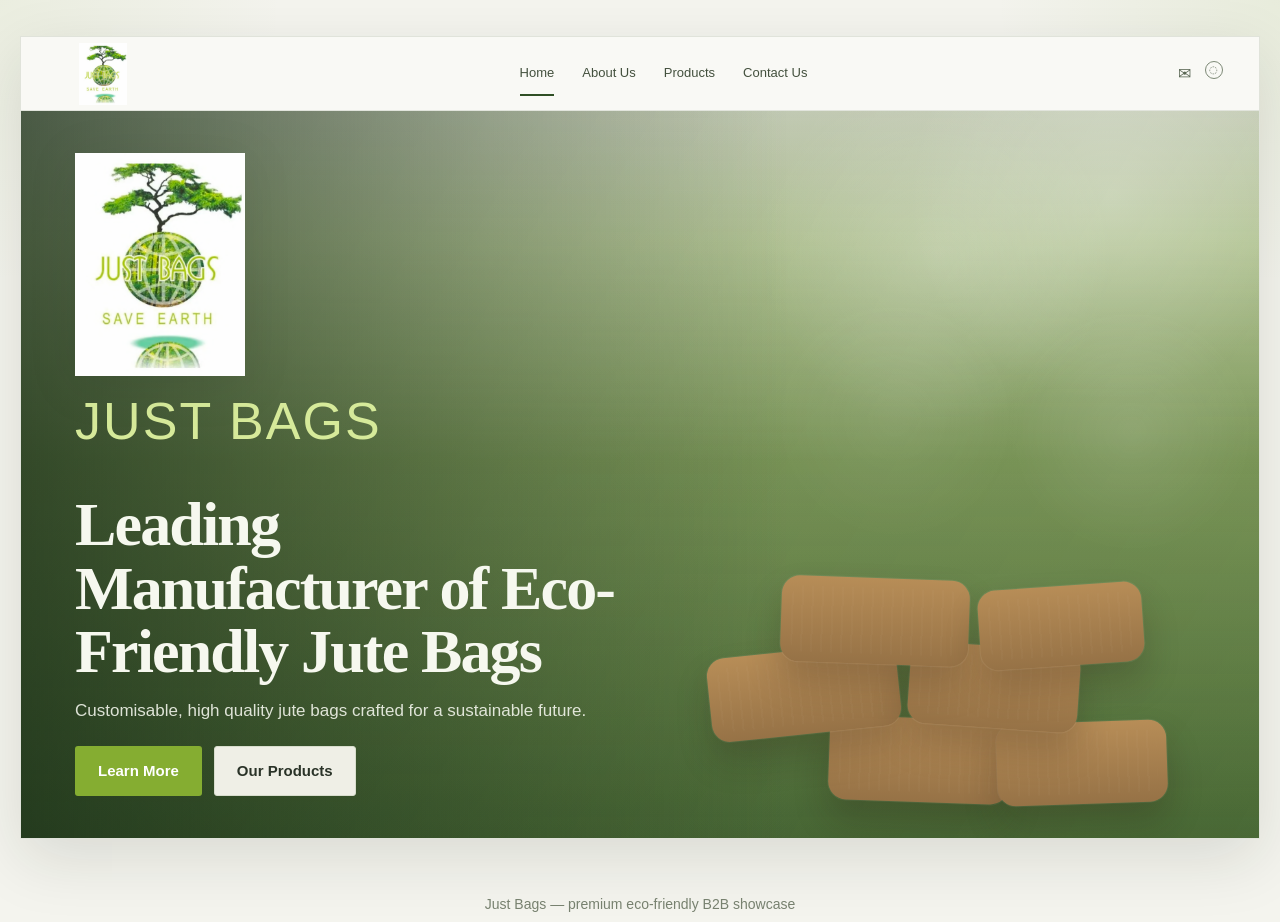
==== index.html @ 1a037a28 "Add files via upload" ====
<!DOCTYPE html>
<html lang="en">
<head>
  <meta charset="UTF-8"><meta name="viewport" content="width=device-width, initial-scale=1.0">
  <title>Just Bags | Home</title>
  <link rel="stylesheet" href="styles.css">
</head>
<body>
  <div class="page-shell">
    <header class="topbar">
      <div class="brandmark"><img src="logo.png" alt="Just Bags logo"></div>
      <nav class="nav">
        <a class="active" href="index.html">Home</a>
        <a href="about.html">About Us</a>
        <a href="products.html">Products</a>
        <a href="contact.html">Contact Us</a>
      </nav>
      <div class="iconrow"><span>✉</span><span class="iconbubble">◌</span></div>
    </header>

    <section class="hero">
      <div class="hero-content">
        <div class="logo-stack">
          <img src="logo.png" alt="Just Bags">
          <div class="name">JUST BAGS</div>
        </div>
        <h1>Leading Manufacturer of Eco-Friendly Jute Bags</h1>
        <p class="lead">Customisable, high quality jute bags crafted for a sustainable future.</p>
        <div class="actions">
          <a class="btn btn-primary" href="about.html">Learn More</a>
          <a class="btn btn-secondary" href="products.html">Our Products</a>
        </div>
      </div>
      <div class="bales">
        <div class="bale b1"></div><div class="bale b2"></div><div class="bale b3"></div>
        <div class="bale b4"></div><div class="bale b5"></div><div class="bale b6"></div>
      </div>
    </section>
  </div>
  <div class="footer-note">Just Bags — premium eco-friendly B2B showcase</div>
</body>
</html>
---- styles.css ----
:root{
  --bg:#f4f4ee;
  --paper:#f8f8f2;
  --card:#ffffff;
  --text:#1f281e;
  --muted:#697365;
  --line:rgba(55,76,47,.12);
  --green:#85ad31;
  --green-deep:#2f4f25;
  --green-dark:#1d381f;
  --green-soft:#ebf1df;
  --shadow:0 20px 60px rgba(24,36,20,.12);
  --radius:24px;
  --container:1240px;
}
*{box-sizing:border-box}
html{scroll-behavior:smooth}
body{
  margin:0;
  color:var(--text);
  background:
    radial-gradient(circle at top right, rgba(123,162,55,.10), transparent 18%),
    radial-gradient(circle at top left, rgba(123,162,55,.08), transparent 18%),
    var(--bg);
  font-family: Inter, Arial, Helvetica, sans-serif;
  line-height:1.6;
}
h1,h2,h3,h4,p{margin:0}
a{text-decoration:none;color:inherit}
img{display:block;max-width:100%}
.container{width:min(var(--container), calc(100% - 40px));margin:0 auto}
.page-shell{
  margin:36px auto;
  width:min(var(--container), calc(100% - 40px));
  background:var(--paper);
  border:1px solid var(--line);
  box-shadow:var(--shadow);
  overflow:hidden;
}
.topbar{
  height:74px;
  display:flex;
  align-items:center;
  justify-content:space-between;
  padding:0 36px;
  background:rgba(250,250,245,.9);
  border-bottom:1px solid var(--line);
}
.brandmark{
  display:flex;align-items:center;gap:18px;
}
.brandmark img{width:92px;height:62px;object-fit:contain}
.nav{display:flex;gap:28px;align-items:center;font-size:13px;color:#43503d}
.nav a{padding:4px 0;position:relative}
.nav a.active::after,.nav a:hover::after{
  content:"";position:absolute;left:0;bottom:-8px;width:100%;height:2px;background:var(--green-deep);
}
.iconrow{display:flex;gap:14px;color:#596653}
.iconbubble{
  width:18px;height:18px;border:1px solid #7d8976;border-radius:50%;
  display:inline-flex;align-items:center;justify-content:center;font-size:10px;
}
.hero{
  position:relative;
  min-height:640px;
  padding:42px 54px;
  background:
    linear-gradient(180deg, rgba(248,248,242,.25), rgba(248,248,242,.05)),
    radial-gradient(circle at 74% 20%, rgba(255,255,255,.22), transparent 16%),
    linear-gradient(120deg, rgba(27,48,24,.24), rgba(38,74,31,.12)),
    linear-gradient(180deg, #cfd6bb 0%, #b7cb8d 18%, #6c8c3f 48%, #42632c 100%);
  overflow:hidden;
}
.hero::before{
  content:"";
  position:absolute;inset:0;
  background:
    linear-gradient(to right, rgba(21,41,20,.68) 0%, rgba(21,41,20,.24) 38%, rgba(21,41,20,0) 62%),
    radial-gradient(circle at 88% 12%, rgba(255,255,255,.26), transparent 16%);
}
.hero::after{
  content:"";
  position:absolute;right:-80px;bottom:-30px;width:740px;height:560px;
  background:
    radial-gradient(circle at 72% 22%, rgba(255,255,255,.18), transparent 18%),
    radial-gradient(circle at 40% 20%, rgba(255,255,255,.10), transparent 20%);
  opacity:.6;
}
.hero-content{position:relative;z-index:2;max-width:560px;color:#f6f8ef}
.logo-stack img{width:170px;height:auto;filter:drop-shadow(0 8px 24px rgba(0,0,0,.08))}
.logo-stack .name{font-size:52px;font-weight:300;letter-spacing:.04em;color:#d6ea9a;margin-top:4px}
.hero h1{
  margin-top:30px;
  font-family: Georgia, "Times New Roman", serif;
  font-size:62px;line-height:1.02;letter-spacing:-.03em;
}
.hero .lead{margin-top:14px;max-width:520px;font-size:17px;color:rgba(246,248,239,.88)}
.actions{display:flex;gap:12px;margin-top:22px}
.btn{
  display:inline-flex;align-items:center;justify-content:center;
  border-radius:3px;padding:12px 22px;font-size:15px;font-weight:600;
  border:1px solid transparent;transition:.2s ease;
}
.btn-primary{background:var(--green);color:white}
.btn-secondary{background:#efefe6;color:#2a3328;border-color:#d8ddcd}
.btn:hover{transform:translateY(-1px)}
.bales{
  position:absolute;right:40px;bottom:16px;z-index:1;
  width:560px;height:260px;pointer-events:none;
}
.bale{
  position:absolute;background:linear-gradient(180deg,#b78d57,#967246);
  border-radius:18px;box-shadow:0 20px 34px rgba(35,24,12,.22);
  outline:1px solid rgba(255,255,255,.06);
}
.bale::before{
  content:"";position:absolute;inset:10px;
  background:repeating-linear-gradient(90deg, rgba(255,255,255,.08), rgba(255,255,255,.08) 2px, transparent 2px, transparent 10px);
  opacity:.25;border-radius:12px;
}
.b1{width:180px;height:84px;right:210px;bottom:20px;transform:rotate(2deg)}
.b2{width:170px;height:82px;right:52px;bottom:18px;transform:rotate(-2deg)}
.b3{width:190px;height:84px;right:320px;bottom:88px;transform:rotate(-6deg)}
.b4{width:170px;height:82px;right:140px;bottom:94px;transform:rotate(4deg)}
.b5{width:188px;height:86px;right:250px;bottom:158px;transform:rotate(2deg)}
.b6{width:164px;height:80px;right:76px;bottom:156px;transform:rotate(-4deg)}

.section-page{
  padding:54px 40px 40px;
  background:
    radial-gradient(circle at 88% 8%, rgba(135,173,49,.18), transparent 16%),
    radial-gradient(circle at 8% 92%, rgba(135,173,49,.10), transparent 14%),
    var(--paper);
}
.centerhead{text-align:center;margin-bottom:28px}
.centerhead h1,.centerhead h2{
  font-family: Georgia, "Times New Roman", serif;
  font-size:62px;line-height:1.05;color:#365327;
}
.centerhead p{
  margin-top:8px;font-size:18px;color:#6e7769;font-style:italic
}
.divider{
  width:420px;max-width:100%;height:1px;background:#d3dbc5;margin:0 auto 18px;
}
.product-grid{
  display:grid;grid-template-columns:repeat(4,1fr);gap:16px;
}
.product-card{
  background:#fdfdf8;border:1px solid #dde3d5;box-shadow:0 10px 24px rgba(22,34,17,.08);
}
.product-image{
  height:308px;
  position:relative;
  background:
    linear-gradient(180deg, rgba(255,255,255,.26), rgba(255,255,255,.06)),
    linear-gradient(180deg, #7b9a48 0%, #a9c27f 28%, #dde7c8 100%);
  overflow:hidden;
}
.product-image::before{
  content:"";position:absolute;inset:0;
  background:
    radial-gradient(circle at 20% 18%, rgba(255,255,255,.35), transparent 16%),
    linear-gradient(180deg, rgba(25,45,19,.12), rgba(25,45,19,0) 30%);
}
.table{
  position:absolute;left:0;right:0;bottom:0;height:80px;
  background:linear-gradient(180deg,#b9884a,#8f6332);
}
.bagcard{
  position:absolute;left:50%;bottom:54px;transform:translateX(-50%);
  width:132px;height:148px;border-radius:8px 8px 14px 14px;
  background:linear-gradient(180deg,#d8b57c,#b88e58);
  box-shadow:0 18px 32px rgba(43,26,10,.22);
}
.bagcard::before,.bagcard::after{
  content:"";position:absolute;top:-22px;width:42px;height:48px;border:6px solid #9a7446;border-bottom:none;border-radius:24px 24px 0 0;
}
.bagcard::before{left:18px}
.bagcard::after{right:18px}
.bag-green{
  position:absolute;left:18px;bottom:22px;width:58px;height:64px;border-radius:8px 8px 12px 12px;
  background:linear-gradient(180deg,#4d842b,#2b5d1b);
}
.bag-green::before{
  content:"";position:absolute;left:10px;top:-14px;width:34px;height:36px;border:5px solid #3e6e22;border-bottom:none;border-radius:18px 18px 0 0;
}
.product-copy{padding:16px 14px 18px;text-align:center}
.product-copy h3{font-family: Georgia, "Times New Roman", serif;font-size:22px;color:#3e4738}
.product-copy a{display:inline-block;margin-top:6px;font-size:14px;color:#617059}
.about-grid{
  display:grid;grid-template-columns:340px 1fr;gap:16px;align-items:start;
}
.about-left h1,.about-right h2,.contact-left h1,.contact-panel h2{
  font-family: Georgia, "Times New Roman", serif;color:#3a4d2e
}
.about-left h1{font-size:58px;margin-bottom:14px}
.about-left p{font-size:15px;color:#687264;max-width:280px}
.bag-photo{
  margin-top:26px;height:330px;border:1px solid #dde3d5;
  background:
    linear-gradient(180deg, rgba(255,255,255,.22), rgba(255,255,255,.04)),
    linear-gradient(180deg,#a9c27f 0%, #dfe8ce 100%);
  position:relative;overflow:hidden;
}
.bag-photo .bagcard{width:126px;height:154px;left:44%;bottom:24px}
.bag-photo .bagcard.second{left:68%;height:150px;background:linear-gradient(180deg,#ead7b9,#ccb08a)}
.about-right{
  display:grid;grid-template-rows:264px auto;
  gap:16px;
}
.factory-image{
  border:1px solid #dde3d5;
  background:
    linear-gradient(180deg, rgba(45,59,28,.10), rgba(45,59,28,.02)),
    linear-gradient(135deg,#b6986a,#8f734c);
  position:relative;
}
.factory-image::before{
  content:"";position:absolute;inset:26px;
  background:
    repeating-linear-gradient(90deg, rgba(86,61,34,.16), rgba(86,61,34,.16) 14px, transparent 14px, transparent 30px),
    repeating-linear-gradient(0deg, rgba(255,255,255,.10), rgba(255,255,255,.10) 18px, transparent 18px, transparent 52px);
  opacity:.55;
}
.sustain{
  padding:18px 8px 0;
}
.sustain h2{font-size:52px}
.sustain p{margin-top:2px;color:#6c7568;font-style:italic;font-size:18px}
.icons{
  display:grid;grid-template-columns:repeat(3,1fr);gap:0;margin-top:22px;border-top:1px solid #d8dece
}
.iconbox{
  padding:18px 14px 8px;text-align:center;border-right:1px solid #d8dece
}
.iconbox:last-child{border-right:none}
.roundicon{
  width:58px;height:58px;border-radius:50%;margin:0 auto 10px;
  background:linear-gradient(135deg,#99ba54,#5d7f30);
  display:flex;align-items:center;justify-content:center;color:white;font-size:24px
}
.iconbox h4{font-size:14px;color:#566151}
.contact-page{
  position:relative;
  min-height:700px;
  background:
    linear-gradient(180deg, rgba(20,41,19,.22), rgba(20,41,19,.10)),
    linear-gradient(135deg,#244124,#5b7d36);
  overflow:hidden;
}
.contact-page::before{
  content:"";position:absolute;inset:0;
  background:
    radial-gradient(circle at 14% 12%, rgba(255,255,255,.14), transparent 12%),
    radial-gradient(circle at 88% 16%, rgba(255,255,255,.10), transparent 12%),
    radial-gradient(circle at 58% 78%, rgba(181,213,121,.14), transparent 14%);
}
.contact-inner{
  position:relative;z-index:2;display:grid;grid-template-columns:1fr 390px;gap:24px;padding:34px 34px 26px
}
.contact-left{padding-top:56px;color:#f5f7ef}
.contact-left h1{font-size:66px;color:#f5f7ef}
.contact-left p{margin-top:12px;font-size:18px;color:rgba(245,247,239,.9)}
.whatsapp{
  margin-top:24px;display:inline-flex;align-items:center;gap:0;background:white;color:#394236;
  border-radius:4px;overflow:hidden;box-shadow:0 16px 30px rgba(0,0,0,.14)
}
.whatsapp span{padding:13px 26px;font-size:16px}
.whatsapp b{background:#84aa31;color:white;padding:13px 18px}
.contact-panel{
  background:linear-gradient(180deg,#f8f7f1,#eff2e4);border:1px solid rgba(255,255,255,.44);
  padding:26px 24px 24px;box-shadow:0 22px 54px rgba(0,0,0,.18)
}
.contact-panel h2{font-size:58px;text-align:center}
.contact-panel .sub{text-align:center;color:#687264;margin-top:8px}
.cta-row{display:grid;grid-template-columns:1fr 1fr;gap:10px;margin-top:18px}
.cta-btn{
  display:flex;align-items:center;justify-content:center;height:52px;font-size:16px;font-weight:600;border:1px solid #d3dac7
}
.cta-btn.primary{background:#84aa31;color:white;border-color:#84aa31}
.contact-info{margin-top:22px;display:grid;gap:16px}
.info-line{display:flex;align-items:center;justify-content:center;gap:12px;color:#55614f}
.bags-bottom{
  position:absolute;right:46px;bottom:18px;left:40%;height:230px;z-index:1;
}
.bags-bottom .bagcard{width:160px;height:184px;bottom:8px;left:22%}
.bags-bottom .bagcard.second{left:50%;width:122px;height:144px}
.bags-bottom .bagcard.third{left:75%;width:148px;height:168px;background:linear-gradient(180deg,#ece0ca,#d0bb98)}
.bags-bottom .bagcard.second,.bags-bottom .bagcard.third{position:absolute}
.footer-note{padding:18px 0 6px;text-align:center;color:#77816f;font-size:14px}

@media (max-width: 1100px){
  .product-grid{grid-template-columns:repeat(2,1fr)}
  .about-grid,.contact-inner{grid-template-columns:1fr}
  .bags-bottom{left:20px}
}
@media (max-width: 760px){
  .topbar{padding:0 20px;height:auto;min-height:70px;flex-wrap:wrap;gap:10px}
  .nav{gap:16px;font-size:12px}
  .hero{padding:26px 20px;min-height:560px}
  .hero h1,.centerhead h1,.centerhead h2,.about-left h1,.sustain h2,.contact-left h1,.contact-panel h2{font-size:40px}
  .logo-stack .name{font-size:36px}
  .page-shell{width:min(var(--container), calc(100% - 16px));margin:12px auto}
  .section-page{padding:28px 18px}
  .product-grid,.icons{grid-template-columns:1fr}
  .about-right{grid-template-rows:220px auto}
  .contact-inner{padding:22px 18px 20px}
}
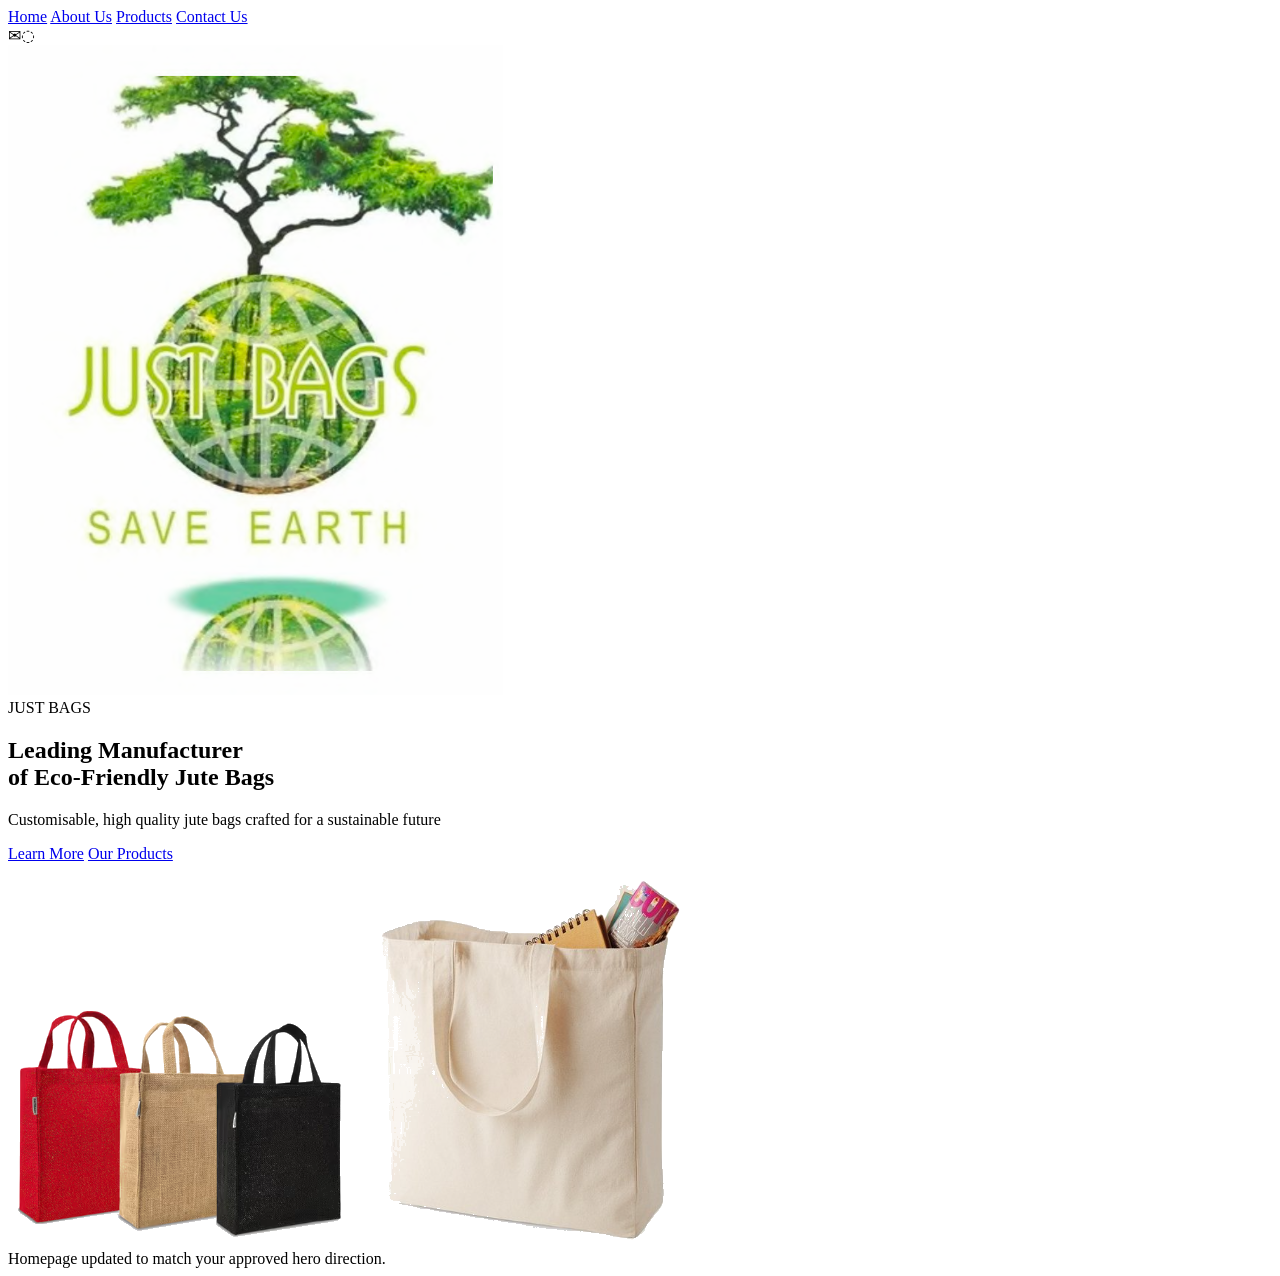
==== commit 6a5b289d: "index.html" ====
--- a/index.html
+++ b/index.html
@@ -1,14 +1,18 @@
+
 <!DOCTYPE html>
 <html lang="en">
 <head>
   <meta charset="UTF-8"><meta name="viewport" content="width=device-width, initial-scale=1.0">
   <title>Just Bags | Home</title>
   <link rel="stylesheet" href="styles.css">
+  <link rel="preconnect" href="https://fonts.googleapis.com">
+  <link rel="preconnect" href="https://fonts.gstatic.com" crossorigin>
+  <link href="https://fonts.googleapis.com/css2?family=Cormorant+Garamond:wght@400;500;600&display=swap" rel="stylesheet">
 </head>
 <body>
-  <div class="page-shell">
-    <header class="topbar">
-      <div class="brandmark"><img src="logo.png" alt="Just Bags logo"></div>
+  <div class="page-shell home-shell">
+    <header class="topbar home-topbar">
+      <div class="brandmark"></div>
       <nav class="nav">
         <a class="active" href="index.html">Home</a>
         <a href="about.html">About Us</a>
@@ -18,25 +22,26 @@
       <div class="iconrow"><span>✉</span><span class="iconbubble">◌</span></div>
     </header>
 
-    <section class="hero">
-      <div class="hero-content">
-        <div class="logo-stack">
-          <img src="logo.png" alt="Just Bags">
-          <div class="name">JUST BAGS</div>
+    <section class="home-hero">
+      <div class="home-content">
+        <img class="hero-logo" src="logo.png" alt="Just Bags logo">
+        <div class="brand-word">JUST BAGS</div>
+
+        <div class="hero-copy">
+          <h1>Leading Manufacturer<br>of Eco-Friendly Jute Bags</h1>
+          <p class="sub">Customisable, high quality jute bags crafted for a sustainable future</p>
+          <div class="actions">
+            <a class="btn btn-primary" href="about.html">Learn More</a>
+            <a class="btn btn-secondary" href="products.html">Our Products</a>
+          </div>
         </div>
-        <h1>Leading Manufacturer of Eco-Friendly Jute Bags</h1>
-        <p class="lead">Customisable, high quality jute bags crafted for a sustainable future.</p>
-        <div class="actions">
-          <a class="btn btn-primary" href="about.html">Learn More</a>
-          <a class="btn btn-secondary" href="products.html">Our Products</a>
-        </div>
-      </div>
-      <div class="bales">
-        <div class="bale b1"></div><div class="bale b2"></div><div class="bale b3"></div>
-        <div class="bale b4"></div><div class="bale b5"></div><div class="bale b6"></div>
+
+        <div class="bag-shadow"></div>
+        <img class="hero-bags" src="bags-group.png" alt="Just Bags product range">
+        <img class="hero-bag-white" src="canvas-bag.png" alt="Canvas bag">
       </div>
     </section>
   </div>
-  <div class="footer-note">Just Bags — premium eco-friendly B2B showcase</div>
+  <div class="footer-note">Homepage updated to match your approved hero direction.</div>
 </body>
-</html>+</html>
